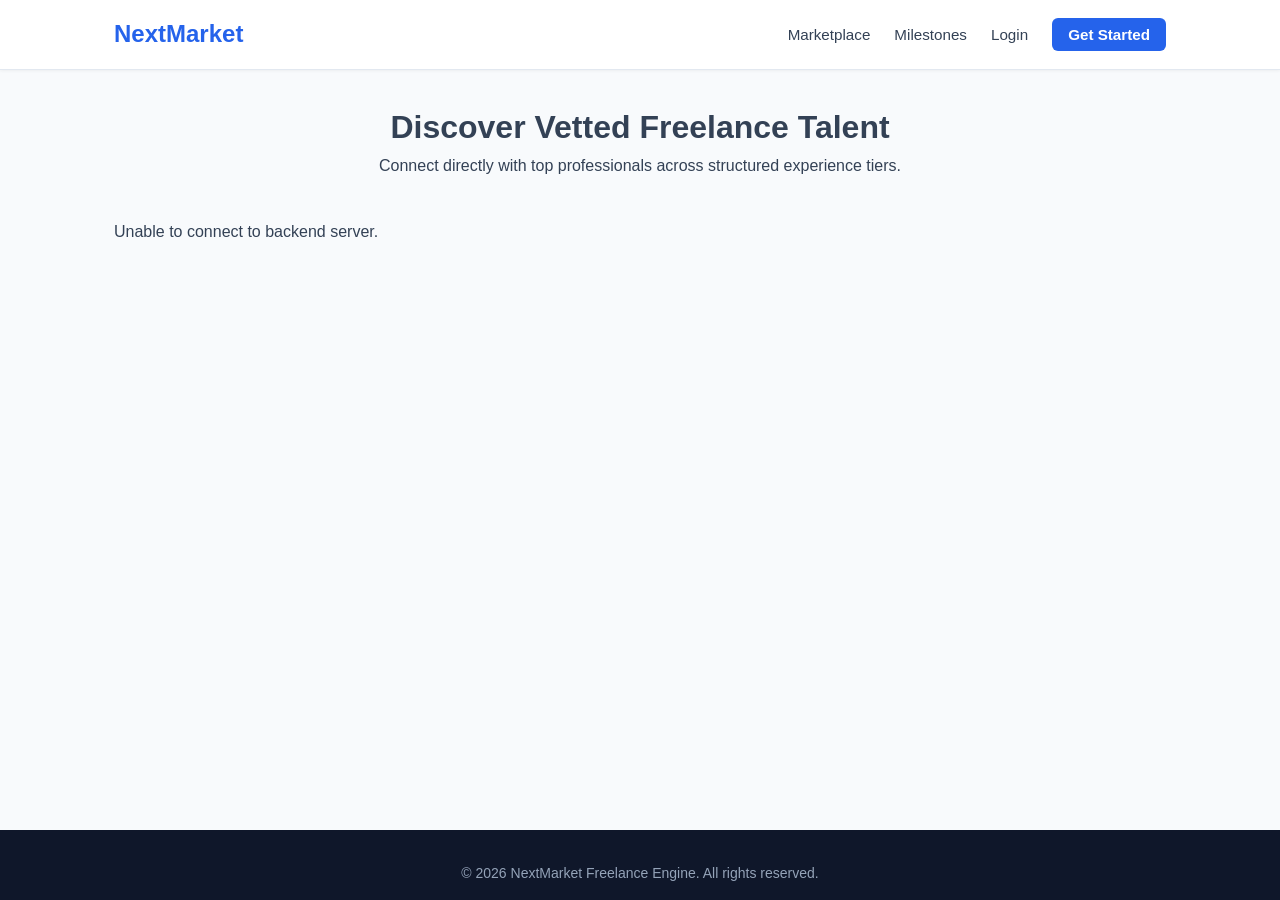
==== static/index.html @ 86855c55 "Initial commit" ====
<!DOCTYPE html>
<html lang="en">
<head>
    <meta charset="UTF-8">
    <meta name="viewport" content="width=device-width, initial-scale=1.0">
    <title>Marketplace | NextMarket</title>
    <link rel="stylesheet" href="/static/style.css">
</head>
<body>

    <div id="navbar-container"></div>

    <main class="main-container">
        <div style="text-align: center; margin-bottom: 2.5rem;">
            <h1>Discover Vetted Freelance Talent</h1>
            <p>Connect directly with top professionals across structured experience tiers.</p>
        </div>

        <div id="freelancerList" class="grid-3">
            <p>Loading active freelancers...</p>
        </div>
    </main>

    <footer class="footer">
        <div class="footer-bottom">&copy; 2026 NextMarket Freelance Engine. All rights reserved.</div>
    </footer>

    <script src="/static/navbar.js"></script>
    <script>
        async function loadFreelancers() {
            try {
                const res = await fetch('http://127.0.0.1:5000/api/freelancers');
                const freelancers = await res.json();
                
                const listDiv = document.getElementById('freelancerList');
                listDiv.innerHTML = '';

                if(freelancers.length === 0) {
                    listDiv.innerHTML = '<p>No freelancers registered yet.</p>';
                    return;
                }

                freelancers.forEach(f => {
                    listDiv.innerHTML += `
                        <div class="card" style="background:white; border:1px solid #e2e8f0; border-radius:8px; padding:1.5rem;">
                            <div style="display:flex; justify-content:space-between; align-items:center; margin-bottom:0.75rem;">
                                <h3>${f.full_name}</h3>
                                <span class="badge" style="background:#e0e7ff; color:#3730a3; padding:0.25rem 0.5rem; border-radius:12px; font-weight:700; font-size:0.75rem;">Tier ${f.current_tier}</span>
                            </div>
                            <p>${f.bio || 'Professional service provider.'}</p>
                            <p style="margin-top:0.5rem;"><strong>Rating:</strong> ${f.average_rating} / 5.0</p>
                            ${f.whatsapp_link ? `<a href="${f.whatsapp_link}" target="_blank" class="wa-btn">Contact on WhatsApp</a>` : ''}
                        </div>
                    `;
                });
            } catch(e) {
                document.getElementById('freelancerList').innerHTML = '<p>Unable to connect to backend server.</p>';
            }
        }
        loadFreelancers();
    </script>
</body>
</html>
---- static/style.css ----
:root {
    --primary-color: #2563eb;
    --primary-hover: #1d4ed8;
    --success-color: #10b981;
    --dark-bg: #0f172a;
    --light-bg: #f8fafc;
    --text-main: #334155;
    --border-color: #e2e8f0;
}

* { box-sizing: border-box; margin: 0; padding: 0; font-family: 'Segoe UI', Tahoma, Geneva, Verdana, sans-serif; }

body { background-color: var(--light-bg); color: var(--text-main); line-height: 1.6; display: flex; flex-direction: column; min-height: 100vh; }

/* Fixed & Standardized Navbar Header */
.navbar { background: white; border-bottom: 1px solid var(--border-color); box-shadow: 0 1px 3px rgba(0,0,0,0.05); height: 70px; display: flex; align-items: center; }
.nav-container { max-width: 1100px; width: 100%; margin: 0 auto; display: flex; justify-content: space-between; align-items: center; padding: 0 1.5rem; }
.logo { font-size: 1.5rem; font-weight: 700; color: var(--primary-color); text-decoration: none; }
.nav-links { display: flex; list-style: none; gap: 1.5rem; align-items: center; margin: 0; padding: 0; }
.nav-links a, .nav-links button { text-decoration: none; color: var(--text-main); font-weight: 500; font-size: 0.95rem; transition: color 0.2s; background: none; border: none; cursor: pointer; }
.nav-links a:hover, .nav-links button:hover { color: var(--primary-color); }
.btn-nav { background: var(--primary-color) !important; color: white !important; padding: 0.5rem 1rem; border-radius: 6px; font-weight: 600 !important; }
.btn-nav:hover { background: var(--primary-hover) !important; }

/* User Profile Avatar Icon Badge */
.profile-badge { display: flex; align-items: center; gap: 0.5rem; text-decoration: none; color: var(--text-main); font-weight: 600; padding: 0.25rem 0.5rem; border-radius: 20px; border: 1px solid var(--border-color); background: #f1f5f9; }
.profile-avatar { width: 32px; height: 32px; background-color: var(--primary-color); color: white; border-radius: 50%; display: flex; align-items: center; justify-content: center; font-weight: 700; font-size: 0.85rem; }

/* Layouts & Containers */
.main-container { max-width: 1100px; margin: 2rem auto; padding: 0 1.5rem; flex: 1; width: 100%; }
.grid-3 { display: grid; grid-template-columns: repeat(auto-fit, minmax(300px, 1fr)); gap: 1.5rem; margin-top: 1.5rem; }

/* Form Card Styling */
.form-card { max-width: 500px; margin: 2rem auto; background: white; padding: 2rem; border-radius: 8px; border: 1px solid var(--border-color); }
.form-group { margin-bottom: 1.25rem; }
.form-group label { display: block; margin-bottom: 0.5rem; font-weight: 600; font-size: 0.9rem; }
.form-group input, .form-group select { width: 100%; padding: 0.75rem; border: 1px solid var(--border-color); border-radius: 6px; font-size: 1rem; }
.btn-submit { width: 100%; background: var(--primary-color); color: white; border: none; padding: 0.75rem; font-size: 1rem; font-weight: 600; border-radius: 6px; cursor: pointer; }
.btn-submit:hover { background: var(--primary-hover); }
.wa-btn { display: inline-flex; align-items: center; justify-content: center; background: var(--success-color); color: white; padding: 0.6rem 1rem; border-radius: 6px; text-decoration: none; font-weight: 600; margin-top: 1rem; width: 100%; }

/* Footer */
.footer { background: var(--dark-bg); color: #94a3b8; margin-top: auto; padding: 2rem 0 1rem 0; }
.footer-bottom { max-width: 1100px; margin: 0 auto; text-align: center; font-size: 0.875rem; }
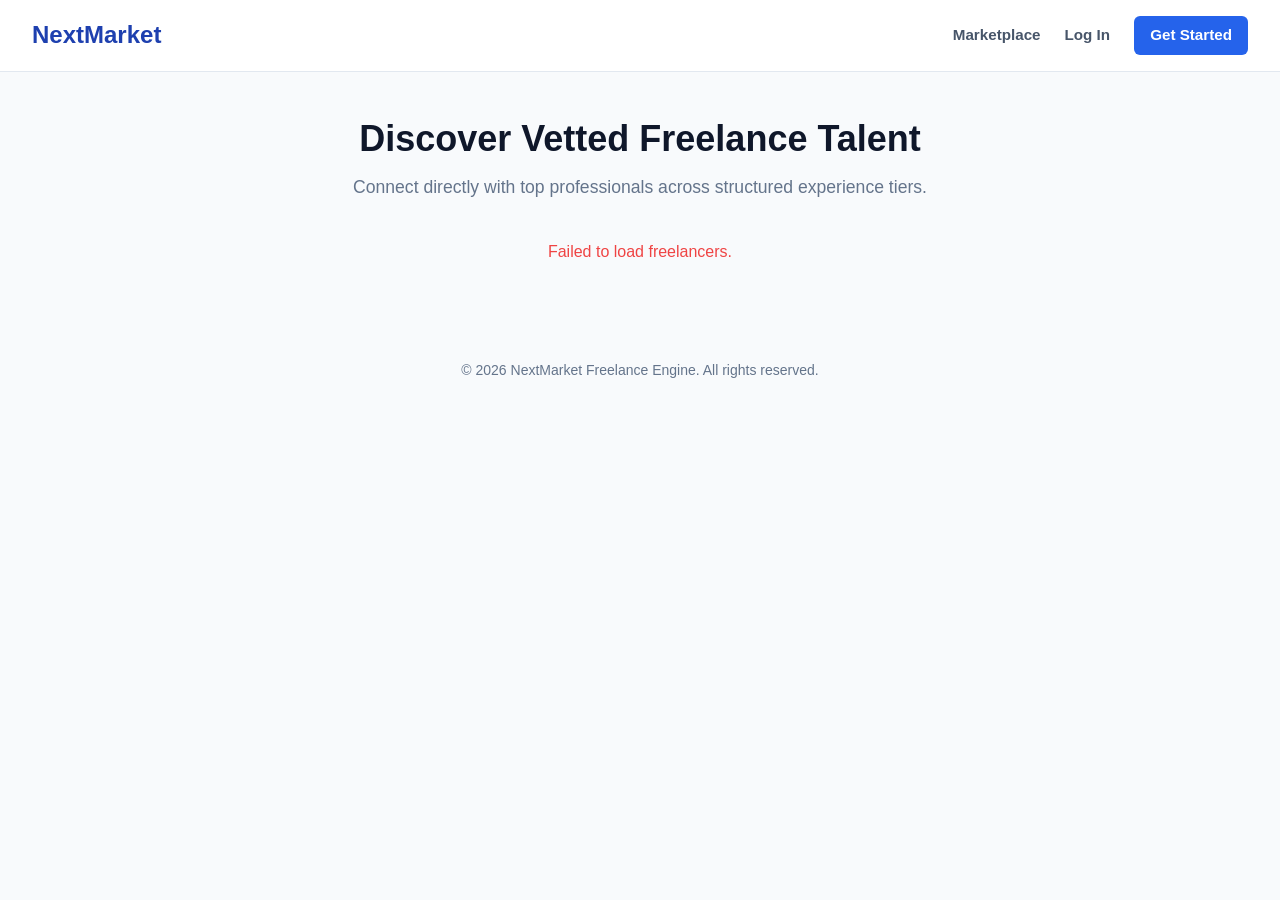
==== commit 2d6117bb: "debug" ====
--- a/static/index.html
+++ b/static/index.html
@@ -1,63 +1,77 @@
 <!DOCTYPE html>
 <html lang="en">
 <head>
-    <meta charset="UTF-8">
-    <meta name="viewport" content="width=device-width, initial-scale=1.0">
-    <title>Marketplace | NextMarket</title>
-    <link rel="stylesheet" href="/static/style.css">
+  <meta charset="UTF-8">
+  <meta name="viewport" content="width=device-width, initial-scale=1.0">
+  <title>Marketplace | NextMarket</title>
+  <link rel="stylesheet" href="/static/style.css">
+  <style>
+    body { background-color: #f8fafc; margin: 0; padding: 0; font-family: system-ui, -apple-system, sans-serif; }
+    .container { max-width: 1000px; margin: 2.5rem auto; padding: 0 1rem; }
+    .hero { text-align: center; margin-bottom: 2.5rem; }
+    .hero h1 { font-size: 2.25rem; font-weight: 800; color: #0f172a; margin-bottom: 0.5rem; }
+    .hero p { color: #64748b; font-size: 1.1rem; }
+    .freelancer-grid { display: grid; grid-template-columns: repeat(auto-fill, minmax(320px, 1fr)); gap: 1.5rem; }
+    .freelancer-card { background: #ffffff; border: 1px solid #e2e8f0; border-radius: 0.5rem; padding: 1.5rem; box-shadow: 0 2px 4px rgba(0,0,0,0.02); display: flex; flex-direction: column; justify-content: space-between; }
+    .tier-badge { padding: 0.25rem 0.625rem; border-radius: 9999px; font-size: 0.75rem; font-weight: 700; background: #e0e7ff; color: #3730a3; }
+    .btn-whatsapp { display: block; width: 100%; padding: 0.75rem; background-color: #10b981; color: #ffffff !important; text-align: center; text-decoration: none; font-weight: 700; border-radius: 0.375rem; margin-top: 1rem; box-sizing: border-box; border: none; cursor: pointer; }
+    .btn-whatsapp:hover { background-color: #059669; }
+  </style>
 </head>
 <body>
+  <div id="navbar-container"></div>
 
-    <div id="navbar-container"></div>
+  <div class="container">
+    <div class="hero">
+      <h1>Discover Vetted Freelance Talent</h1>
+      <p>Connect directly with top professionals across structured experience tiers.</p>
+    </div>
 
-    <main class="main-container">
-        <div style="text-align: center; margin-bottom: 2.5rem;">
-            <h1>Discover Vetted Freelance Talent</h1>
-            <p>Connect directly with top professionals across structured experience tiers.</p>
-        </div>
+    <div id="freelancer-grid" class="freelancer-grid">
+      <p style="text-align: center; color: #64748b; grid-column: 1/-1;">Loading freelancers...</p>
+    </div>
+  </div>
 
-        <div id="freelancerList" class="grid-3">
-            <p>Loading active freelancers...</p>
-        </div>
-    </main>
+  <footer style="text-align: center; padding: 2rem; color: #64748b; font-size: 0.875rem; margin-top: 4rem;">
+    © 2026 NextMarket Freelance Engine. All rights reserved.
+  </footer>
 
-    <footer class="footer">
-        <div class="footer-bottom">&copy; 2026 NextMarket Freelance Engine. All rights reserved.</div>
-    </footer>
+  <script src="/static/navbar.js"></script>
+  <script>
+    async function loadFreelancers() {
+      const grid = document.getElementById('freelancer-grid');
+      try {
+        const res = await fetch('/api/freelancers');
+        const freelancers = await res.json();
 
-    <script src="/static/navbar.js"></script>
-    <script>
-        async function loadFreelancers() {
-            try {
-                const res = await fetch('http://127.0.0.1:5000/api/freelancers');
-                const freelancers = await res.json();
-                
-                const listDiv = document.getElementById('freelancerList');
-                listDiv.innerHTML = '';
+        if (!res.ok || freelancers.length === 0) {
+          grid.innerHTML = '<p style="grid-column: 1/-1; text-align: center; color: #64748b;">No freelancers currently active.</p>';
+          return;
+        }
 
-                if(freelancers.length === 0) {
-                    listDiv.innerHTML = '<p>No freelancers registered yet.</p>';
-                    return;
-                }
+        grid.innerHTML = freelancers.map(f => `
+          <div class="freelancer-card">
+            <div>
+              <div style="display: flex; justify-content: space-between; align-items: flex-start; margin-bottom: 0.5rem;">
+                <h3 style="margin: 0; font-size: 1.125rem; color: #0f172a;">${f.full_name}</h3>
+                <span class="tier-badge">Tier ${f.current_tier}</span>
+              </div>
+              <p style="color: #64748b; font-size: 0.9rem; margin: 0 0 1rem 0;">${f.bio || 'Professional service provider.'}</p>
+              <p style="font-size: 0.875rem; color: #334155; margin: 0;"><strong>Rating:</strong> ${f.average_rating} / 5.0</p>
+            </div>
+            ${f.whatsapp_link ? `
+              <a href="${f.whatsapp_link}" target="_blank" class="btn-whatsapp">Contact on WhatsApp</a>
+            ` : `
+              <button disabled style="width: 100%; padding: 0.75rem; background: #e2e8f0; color: #94a3b8; border: none; border-radius: 0.375rem; margin-top: 1rem; cursor: not-allowed;">No WhatsApp Provided</button>
+            `}
+          </div>
+        `).join('');
+      } catch (err) {
+        grid.innerHTML = '<p style="grid-column: 1/-1; text-align: center; color: #ef4444;">Failed to load freelancers.</p>';
+      }
+    }
 
-                freelancers.forEach(f => {
-                    listDiv.innerHTML += `
-                        <div class="card" style="background:white; border:1px solid #e2e8f0; border-radius:8px; padding:1.5rem;">
-                            <div style="display:flex; justify-content:space-between; align-items:center; margin-bottom:0.75rem;">
-                                <h3>${f.full_name}</h3>
-                                <span class="badge" style="background:#e0e7ff; color:#3730a3; padding:0.25rem 0.5rem; border-radius:12px; font-weight:700; font-size:0.75rem;">Tier ${f.current_tier}</span>
-                            </div>
-                            <p>${f.bio || 'Professional service provider.'}</p>
-                            <p style="margin-top:0.5rem;"><strong>Rating:</strong> ${f.average_rating} / 5.0</p>
-                            ${f.whatsapp_link ? `<a href="${f.whatsapp_link}" target="_blank" class="wa-btn">Contact on WhatsApp</a>` : ''}
-                        </div>
-                    `;
-                });
-            } catch(e) {
-                document.getElementById('freelancerList').innerHTML = '<p>Unable to connect to backend server.</p>';
-            }
-        }
-        loadFreelancers();
-    </script>
+    loadFreelancers();
+  </script>
 </body>
 </html>
--- a/static/style.css
+++ b/static/style.css
@@ -1,44 +1,94 @@
-:root {
-    --primary-color: #2563eb;
-    --primary-hover: #1d4ed8;
-    --success-color: #10b981;
-    --dark-bg: #0f172a;
-    --light-bg: #f8fafc;
-    --text-main: #334155;
-    --border-color: #e2e8f0;
+* {
+  box-sizing: border-box;
+  margin: 0;
+  padding: 0;
+  font-family: -apple-system, BlinkMacSystemFont, "Segoe UI", Roboto, Helvetica, Arial, sans-serif;
 }
 
-* { box-sizing: border-box; margin: 0; padding: 0; font-family: 'Segoe UI', Tahoma, Geneva, Verdana, sans-serif; }
+body {
+  background-color: #f8fafc;
+  color: #1e293b;
+  line-height: 1.5;
+}
 
-body { background-color: var(--light-bg); color: var(--text-main); line-height: 1.6; display: flex; flex-direction: column; min-height: 100vh; }
+#navbar-container {
+  width: 100%;
+}
 
-/* Fixed & Standardized Navbar Header */
-.navbar { background: white; border-bottom: 1px solid var(--border-color); box-shadow: 0 1px 3px rgba(0,0,0,0.05); height: 70px; display: flex; align-items: center; }
-.nav-container { max-width: 1100px; width: 100%; margin: 0 auto; display: flex; justify-content: space-between; align-items: center; padding: 0 1.5rem; }
-.logo { font-size: 1.5rem; font-weight: 700; color: var(--primary-color); text-decoration: none; }
-.nav-links { display: flex; list-style: none; gap: 1.5rem; align-items: center; margin: 0; padding: 0; }
-.nav-links a, .nav-links button { text-decoration: none; color: var(--text-main); font-weight: 500; font-size: 0.95rem; transition: color 0.2s; background: none; border: none; cursor: pointer; }
-.nav-links a:hover, .nav-links button:hover { color: var(--primary-color); }
-.btn-nav { background: var(--primary-color) !important; color: white !important; padding: 0.5rem 1rem; border-radius: 6px; font-weight: 600 !important; }
-.btn-nav:hover { background: var(--primary-hover) !important; }
+.container {
+  max-width: 1100px;
+  margin: 0 auto;
+  padding: 2.5rem 1rem;
+}
 
-/* User Profile Avatar Icon Badge */
-.profile-badge { display: flex; align-items: center; gap: 0.5rem; text-decoration: none; color: var(--text-main); font-weight: 600; padding: 0.25rem 0.5rem; border-radius: 20px; border: 1px solid var(--border-color); background: #f1f5f9; }
-.profile-avatar { width: 32px; height: 32px; background-color: var(--primary-color); color: white; border-radius: 50%; display: flex; align-items: center; justify-content: center; font-weight: 700; font-size: 0.85rem; }
+.hero {
+  text-align: center;
+  margin-bottom: 3rem;
+}
 
-/* Layouts & Containers */
-.main-container { max-width: 1100px; margin: 2rem auto; padding: 0 1.5rem; flex: 1; width: 100%; }
-.grid-3 { display: grid; grid-template-columns: repeat(auto-fit, minmax(300px, 1fr)); gap: 1.5rem; margin-top: 1.5rem; }
+.hero h1 {
+  font-size: 2.25rem;
+  font-weight: 800;
+  color: #0f172a;
+  margin-bottom: 0.5rem;
+}
 
-/* Form Card Styling */
-.form-card { max-width: 500px; margin: 2rem auto; background: white; padding: 2rem; border-radius: 8px; border: 1px solid var(--border-color); }
-.form-group { margin-bottom: 1.25rem; }
-.form-group label { display: block; margin-bottom: 0.5rem; font-weight: 600; font-size: 0.9rem; }
-.form-group input, .form-group select { width: 100%; padding: 0.75rem; border: 1px solid var(--border-color); border-radius: 6px; font-size: 1rem; }
-.btn-submit { width: 100%; background: var(--primary-color); color: white; border: none; padding: 0.75rem; font-size: 1rem; font-weight: 600; border-radius: 6px; cursor: pointer; }
-.btn-submit:hover { background: var(--primary-hover); }
-.wa-btn { display: inline-flex; align-items: center; justify-content: center; background: var(--success-color); color: white; padding: 0.6rem 1rem; border-radius: 6px; text-decoration: none; font-weight: 600; margin-top: 1rem; width: 100%; }
+.hero p {
+  color: #64748b;
+  font-size: 1.1rem;
+}
 
-/* Footer */
-.footer { background: var(--dark-bg); color: #94a3b8; margin-top: auto; padding: 2rem 0 1rem 0; }
-.footer-bottom { max-width: 1100px; margin: 0 auto; text-align: center; font-size: 0.875rem; }+.auth-container, .card, .sprint-card {
+  max-width: 500px;
+  margin: 2rem auto;
+  background: #ffffff;
+  padding: 2rem;
+  border-radius: 0.5rem;
+  border: 1px solid #e2e8f0;
+  box-shadow: 0 4px 6px -1px rgba(0, 0, 0, 0.05);
+}
+
+.freelancer-grid {
+  display: grid;
+  grid-template-columns: repeat(auto-fill, minmax(320px, 1fr));
+  gap: 1.5rem;
+}
+
+.freelancer-card {
+  background: #ffffff;
+  border: 1px solid #e2e8f0;
+  border-radius: 0.5rem;
+  padding: 1.5rem;
+  display: flex;
+  flex-direction: column;
+  justify-content: space-between;
+  box-shadow: 0 2px 4px rgba(0, 0, 0, 0.02);
+}
+
+.tier-badge {
+  padding: 0.25rem 0.625rem;
+  border-radius: 9999px;
+  font-size: 0.75rem;
+  font-weight: 700;
+  text-transform: uppercase;
+}
+
+.tier-1 { background-color: #e0e7ff; color: #3730a3; }
+.tier-2 { background-color: #dbeafe; color: #1e40af; }
+.tier-3 { background-color: #fef3c7; color: #92400e; }
+
+.btn-whatsapp {
+  background-color: #10b981;
+  color: #ffffff !important;
+  font-weight: 700;
+  width: 100%;
+  padding: 0.75rem;
+  margin-top: 1rem;
+  border: none;
+  border-radius: 0.375rem;
+  cursor: pointer;
+}
+
+.btn-whatsapp:hover {
+  background-color: #059669;
+}
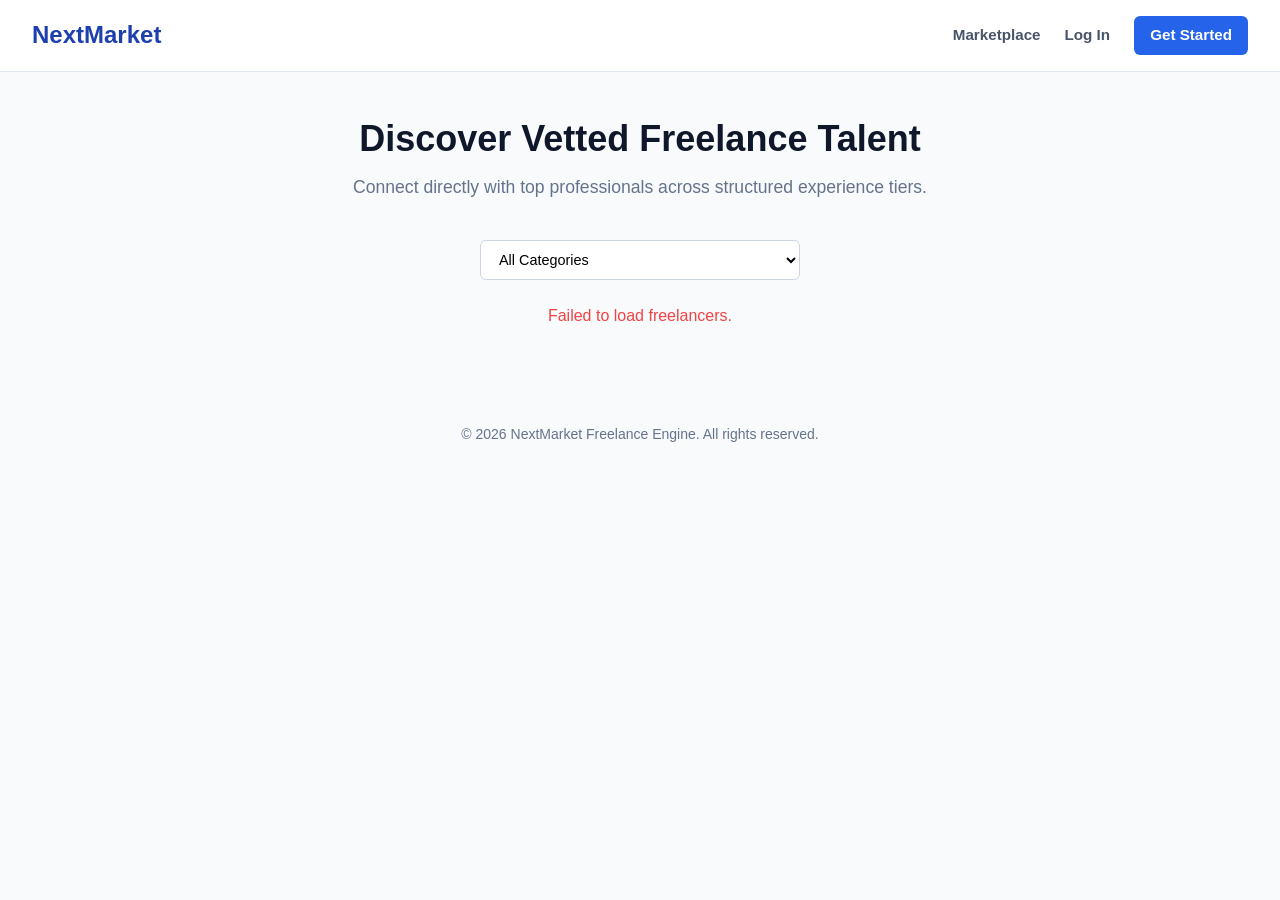
==== commit 4a0d42af: "Refine dashboard UI components and layout features" ====
--- a/static/index.html
+++ b/static/index.html
@@ -27,6 +27,12 @@
       <p>Connect directly with top professionals across structured experience tiers.</p>
     </div>
 
+    <div style="max-width: 320px; margin: 0 auto 1.5rem auto;">
+      <select id="categoryFilter" style="width: 100%; padding: 0.625rem 0.875rem; border: 1px solid #cbd5e1; border-radius: 0.375rem; font-size: 0.9rem; box-sizing: border-box; background: #fff;">
+        <option value="">All Categories</option>
+      </select>
+    </div>
+
     <div id="freelancer-grid" class="freelancer-grid">
       <p style="text-align: center; color: #64748b; grid-column: 1/-1;">Loading freelancers...</p>
     </div>
@@ -38,10 +44,23 @@
 
   <script src="/static/navbar.js"></script>
   <script>
-    async function loadFreelancers() {
+    async function loadCategoryFilter() {
+      const select = document.getElementById('categoryFilter');
+      try {
+        const res = await fetch('/api/categories');
+        const categories = await res.json();
+        select.innerHTML = '<option value="">All Categories</option>' +
+          categories.map(c => `<option value="${c.id}">${c.name}</option>`).join('');
+      } catch (err) {}
+      select.addEventListener('change', () => loadFreelancers(select.value));
+    }
+
+    async function loadFreelancers(categoryId) {
       const grid = document.getElementById('freelancer-grid');
+      grid.innerHTML = '<p style="text-align: center; color: #64748b; grid-column: 1/-1;">Loading freelancers...</p>';
       try {
-        const res = await fetch('/api/freelancers');
+        const url = categoryId ? `/api/freelancers?category_id=${categoryId}` : '/api/freelancers';
+        const res = await fetch(url);
         const freelancers = await res.json();
 
         if (!res.ok || freelancers.length === 0) {
@@ -56,6 +75,7 @@
                 <h3 style="margin: 0; font-size: 1.125rem; color: #0f172a;">${f.full_name}</h3>
                 <span class="tier-badge">Tier ${f.current_tier}</span>
               </div>
+              ${f.category_name ? `<p style="margin: 0 0 0.5rem 0;"><span style="font-size: 0.75rem; font-weight: 600; color: #059669; background: #ecfdf5; padding: 0.2rem 0.5rem; border-radius: 9999px;">${f.category_name}</span></p>` : ''}
               <p style="color: #64748b; font-size: 0.9rem; margin: 0 0 1rem 0;">${f.bio || 'Professional service provider.'}</p>
               <p style="font-size: 0.875rem; color: #334155; margin: 0;"><strong>Rating:</strong> ${f.average_rating} / 5.0</p>
             </div>
@@ -71,6 +91,7 @@
       }
     }
 
+    loadCategoryFilter();
     loadFreelancers();
   </script>
 </body>
--- a/static/style.css
+++ b/static/style.css
@@ -91,4 +91,80 @@
 
 .btn-whatsapp:hover {
   background-color: #059669;
+}
+
+.main-container {
+  max-width: 600px;
+  margin: 0 auto;
+  padding: 2.5rem 1rem;
+}
+
+.form-card {
+  background: #ffffff;
+  padding: 2.5rem;
+  border-radius: 0.5rem;
+  border: 1px solid #e2e8f0;
+  box-shadow: 0 4px 6px -1px rgba(0, 0, 0, 0.05);
+  box-sizing: border-box;
+}
+
+.form-card h2 {
+  margin: 0 0 0.5rem 0;
+  font-size: 1.5rem;
+  color: #0f172a;
+}
+
+.form-group {
+  margin-bottom: 1.25rem;
+}
+
+.form-group label {
+  display: block;
+  font-weight: 600;
+  margin-bottom: 0.375rem;
+  font-size: 0.875rem;
+  color: #334155;
+}
+
+.form-group input {
+  width: 100%;
+  padding: 0.625rem 0.875rem;
+  border: 1px solid #cbd5e1;
+  border-radius: 0.375rem;
+  font-size: 0.95rem;
+  box-sizing: border-box;
+}
+
+.form-group input:focus {
+  outline: none;
+  border-color: #2563eb;
+  box-shadow: 0 0 0 3px rgba(37, 99, 235, 0.15);
+}
+
+.btn-submit {
+  width: 100%;
+  padding: 0.75rem;
+  background-color: #2563eb;
+  color: #ffffff;
+  border: none;
+  border-radius: 0.375rem;
+  font-weight: 700;
+  font-size: 1rem;
+  cursor: pointer;
+}
+
+.btn-submit:hover {
+  background-color: #1d4ed8;
+}
+
+.footer {
+  text-align: center;
+  padding: 2rem;
+  color: #64748b;
+  font-size: 0.875rem;
+  margin-top: 4rem;
+}
+
+.footer-bottom {
+  font-size: 0.875rem;
 }
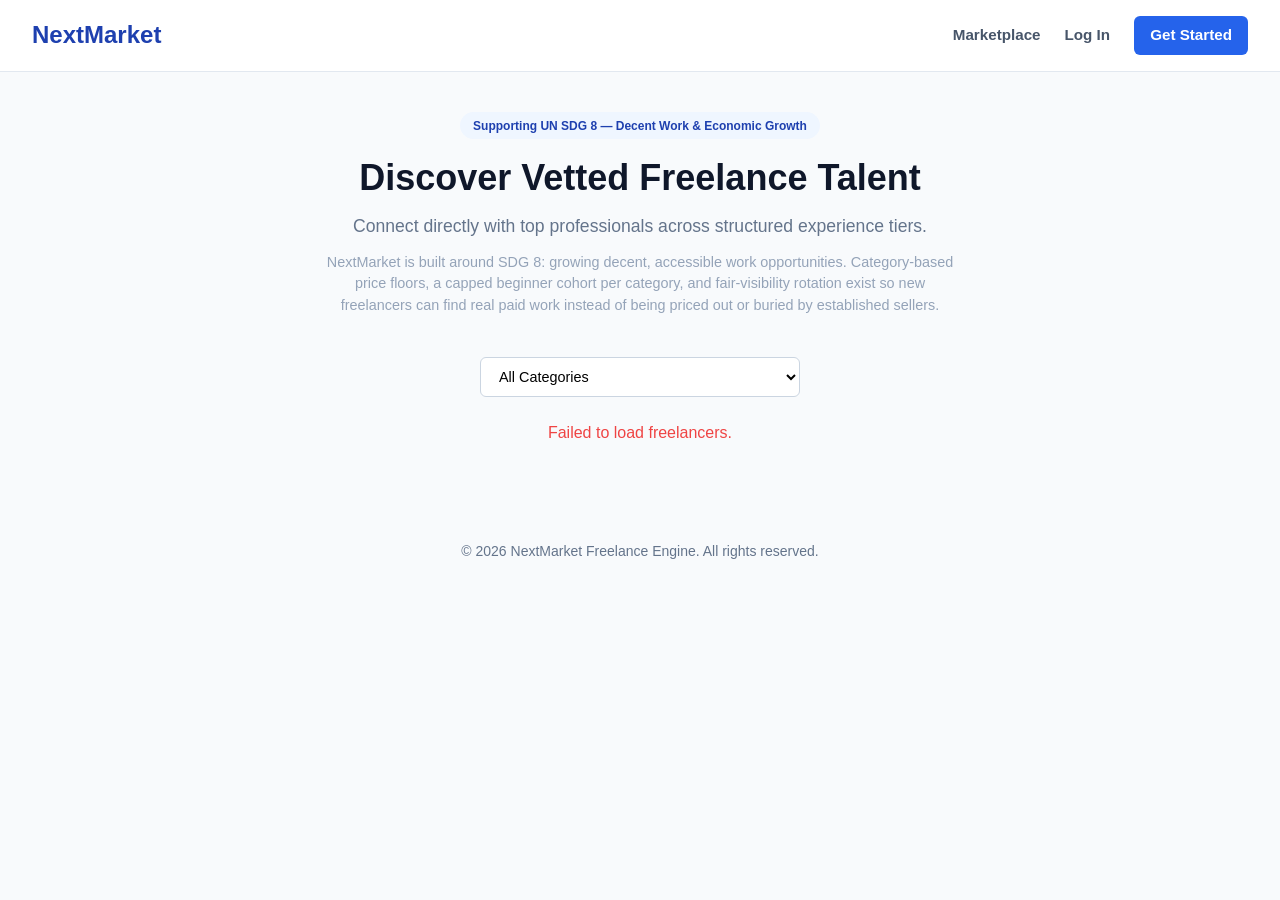
==== commit fc8087d7: "Final check before submission -1" ====
--- a/static/index.html
+++ b/static/index.html
@@ -23,8 +23,10 @@
 
   <div class="container">
     <div class="hero">
+      <span style="display: inline-block; background: #eff6ff; color: #1e40af; font-size: 0.75rem; font-weight: 700; padding: 0.3rem 0.8rem; border-radius: 9999px; margin-bottom: 0.75rem;">Supporting UN SDG 8 — Decent Work & Economic Growth</span>
       <h1>Discover Vetted Freelance Talent</h1>
       <p>Connect directly with top professionals across structured experience tiers.</p>
+      <p style="max-width: 640px; margin: 0.75rem auto 0 auto; font-size: 0.9rem; color: #94a3b8;">NextMarket is built around SDG 8: growing decent, accessible work opportunities. Category-based price floors, a capped beginner cohort per category, and fair-visibility rotation exist so new freelancers can find real paid work instead of being priced out or buried by established sellers.</p>
     </div>
 
     <div style="max-width: 320px; margin: 0 auto 1.5rem auto;">
